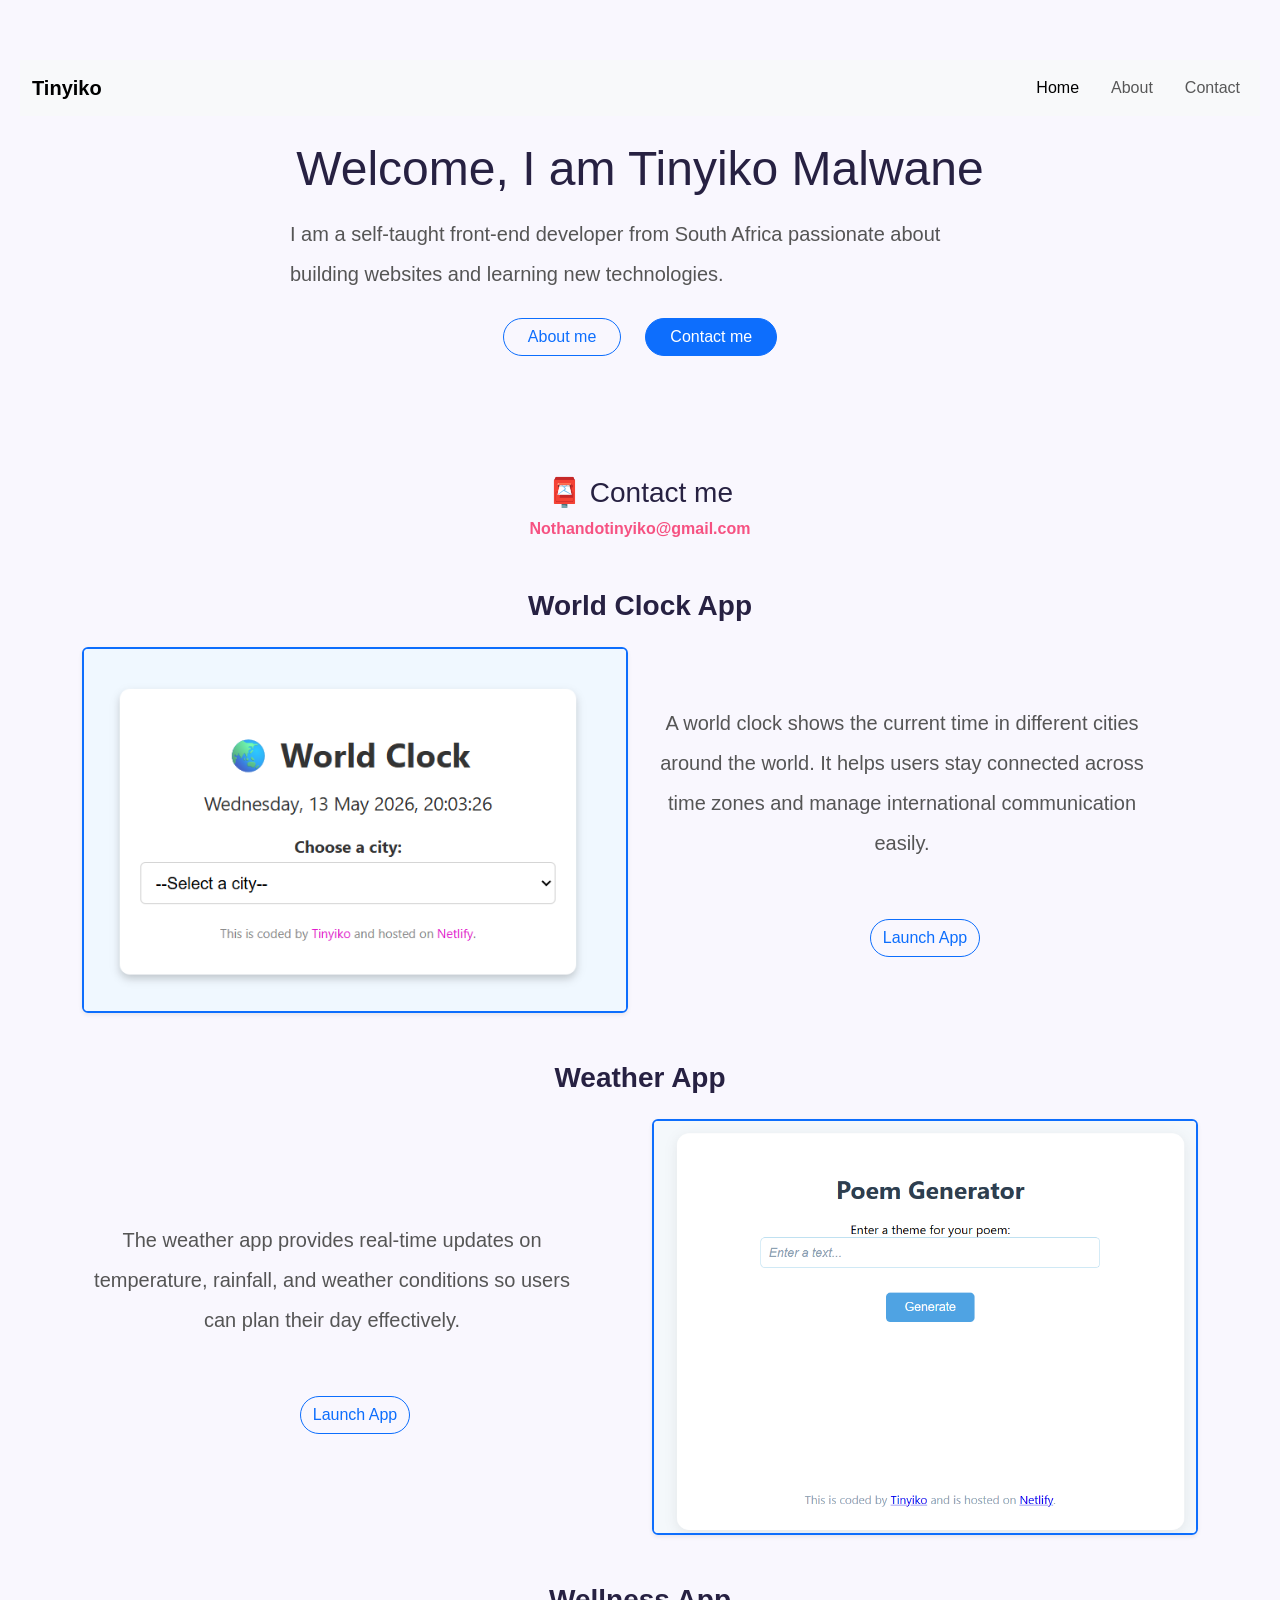
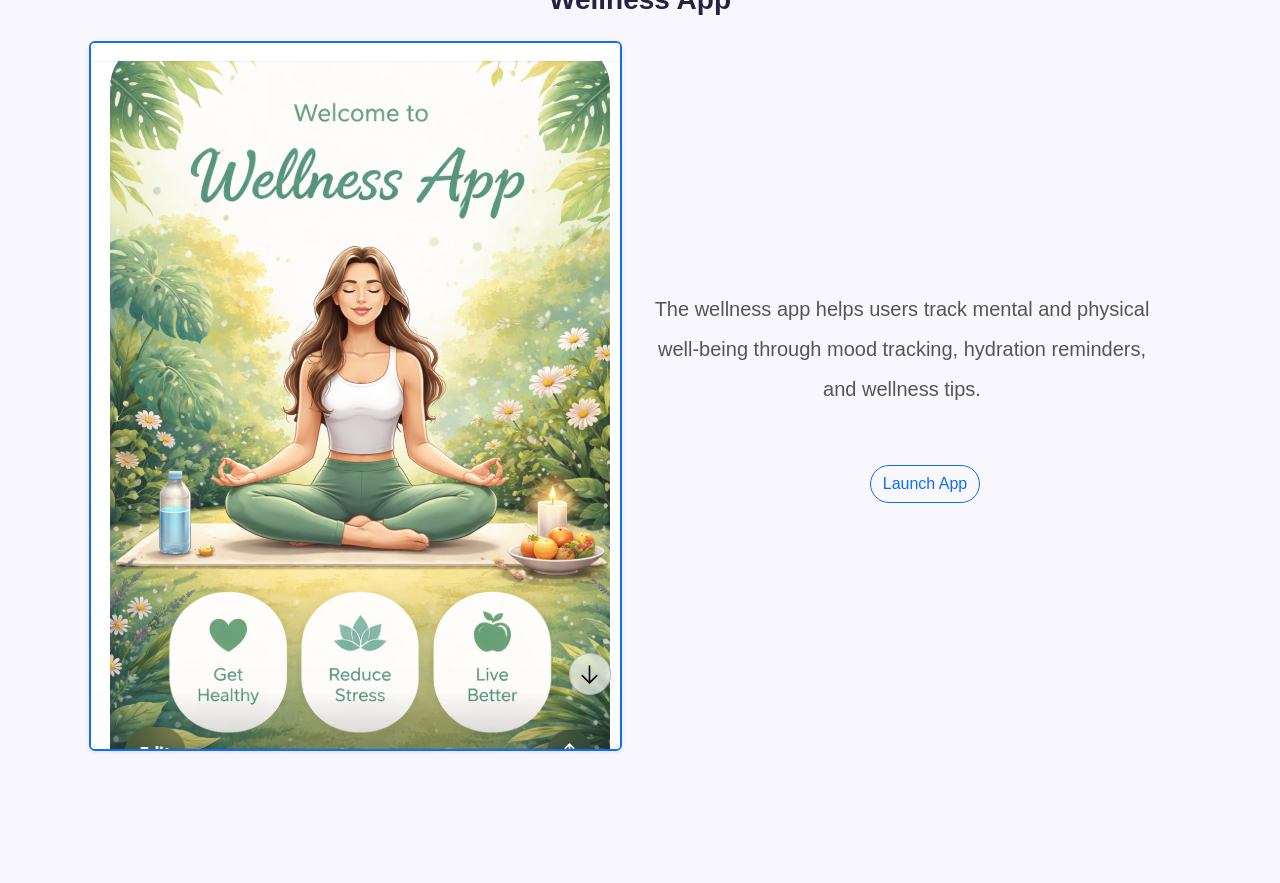
==== index.html @ ab1f2635 "Initial commit" ====
<!DOCTYPE html>
<html lang="en">
  <head>
    <link
      href="https://cdn.jsdelivr.net/npm/bootstrap@5.3.8/dist/css/bootstrap.min.css"
      rel="stylesheet"
      integrity="sha384-sRIl4kxILFvY47J16cr9ZwB07vP4J8+LH7qKQnuqkuIAvNWLzeN8tE5YBujZqJLB"
      crossorigin="anonymous"
    />

    <script
      src="https://cdn.jsdelivr.net/npm/bootstrap@5.3.8/dist/js/bootstrap.bundle.min.js"
      integrity="sha384-FKyoEForCGlyvwx9Hj09JcYn3nv7wiPVlz7YYwJrWVcXK/BmnVDxM+D2scQbITxI"
      crossorigin="anonymous"
    ></script>

    <meta charset="UTF-8" />
    <meta name="viewport" content="width=device-width, initial-scale=1.0" />
    <title>Homepage</title>

    <link rel="stylesheet" href="style.css" />
  </head>

  <body>
    <nav class="navbar navbar-expand-lg navbar-light bg-light">
      <div class="container-fluid">
        <a class="navbar-brand fw-bold" href="#"> Tinyiko </a>

        <button
          class="navbar-toggler"
          type="button"
          data-bs-toggle="collapse"
          data-bs-target="#navbarNav"
        >
          <span class="navbar-toggler-icon"></span>
        </button>

        <div class="collapse navbar-collapse" id="navbarNav">
          <ul class="navbar-nav ms-auto gap-3">
            <li class="nav-item">
              <a class="nav-link active" href="#">Home</a>
            </li>

            <li class="nav-item">
              <a class="nav-link" href="about.html">About</a>
            </li>

            <li class="nav-item">
              <a class="nav-link" href="#contact">Contact</a>
            </li>
          </ul>
        </div>
      </div>
    </nav>
    <div class="container py-4">
      <!-- HEADER -->
      <h1 class="mb-3">Welcome, I am Tinyiko Malwane</h1>

      <p
        class="lead lh-lg mb-4 text-center text-md-start mx-auto"
        style="max-width: 700px"
      >
        I am a self-taught front-end developer from South Africa passionate
        about building websites and learning new technologies.
      </p>

      <!-- NAVIGATION -->
      <div class="d-flex justify-content-center gap-4 mt-4 mb-5">
        <a href="about.html" class="btn btn-outline-primary rounded-pill px-4">
          About me
        </a>

        <a href="#contact" class="btn btn-primary rounded-pill px-4">
          Contact me
        </a>
      </div>

      <!-- CONTACT -->
      <div id="contact" class="text-center mb-5">
        <h2>📮 Contact me</h2>
        <a href="mailto:Nothandotinyiko@gmail.com" class="email-link">
          Nothandotinyiko@gmail.com
        </a>
      </div>

      <!-- WORLD CLOCK APP -->
      <div class="mb-5">
        <h2 class="mb-4 fw-semibold">World Clock App</h2>

        <div class="row align-items-center g-4">
          <div class="col-12 col-md-6">
            <img
              src="iamges/Screenshot1.png"
              class="img-fluid rounded border border-2 border-primary shadow-sm"
              alt="World clock app"
            />
          </div>

          <div class="col-12 col-md-6">
            <p class="lead lh-lg">
              A world clock shows the current time in different cities around
              the world. It helps users stay connected across time zones and
              manage international communication easily.
            </p>

            <a href="#" class="btn btn-outline-primary rounded-pill mt-3">
              Launch App
            </a>
          </div>
        </div>
      </div>

      <!-- WEATHER APP -->
      <div class="mb-5">
        <h2 class="mb-4 fw-semibold">Weather App</h2>

        <div class="row align-items-center g-4">
          <div class="col-12 col-md-6">
            <p class="lead lh-lg">
              The weather app provides real-time updates on temperature,
              rainfall, and weather conditions so users can plan their day
              effectively.
            </p>

            <a href="#" class="btn btn-outline-primary rounded-pill mt-3">
              Launch App
            </a>
          </div>

          <div class="col-12 col-md-6">
            <img
              src="iamges/Screenshot3.png"
              class="img-fluid rounded border border-2 border-primary shadow-sm"
              alt="Weather app"
            />
          </div>
        </div>
      </div>

      <!-- WELLNESS APP -->
      <div class="mb-5">
        <h2 class="mb-4 fw-semibold">Wellness App</h2>

        <div class="row align-items-center g-4">
          <div class="col-12 col-md-6">
            <img
              src="iamges/Screenshot4.png"
              class="img-fluid rounded border border-2 border-primary shadow-sm"
              alt="Wellness app"
            />
          </div>

          <div class="col-12 col-md-6">
            <p class="lead lh-lg">
              The wellness app helps users track mental and physical well-being
              through mood tracking, hydration reminders, and wellness tips.
            </p>

            <a href="#" class="btn btn-outline-primary rounded-pill mt-3">
              Launch App
            </a>
          </div>
        </div>
      </div>
    </div>
  </body>
</html>
---- style.css ----
:root {
  --primary-color: #272142;
  --secondary-color: #f65282;
  --background-color: #f9f7fe;
  --card-color: #ffffff;
}

/* PAGE */
body {
  font-family: Arial, sans-serif;
  background-color: var(--background-color);
  color: var(--primary-color);
  text-align: center;
  margin: 0;
  padding: 60px 20px;
}

/* HEADINGS */
h1 {
  font-size: 48px;
  margin-bottom: 20px;
}

h2 {
  font-size: 28px;
  margin-top: 40px;
}

h3 {
  font-size: 20px;
  font-weight: normal;
  color: #555;
  margin-bottom: 40px;
}

/* PARAGRAPHS (homepage) */
p {
  max-width: 500px;
  margin-bottom: 40px;
  line-height: 1.6;
  color: #555;
}

/* LINKS RESET */
a {
  text-decoration: none;
}

.navigation-links {
  display: flex;
  justify-content: center;
  gap: 20px;
  margin-bottom: 120px;
}

.about-link,
.contact-link {
  padding: 12px 20px;
  border-radius: 6px;
  transition: 0.3s ease;
}

.about-link {
  border: 1px solid var(--secondary-color);
  color: var(--secondary-color);
}

/* CONTACT BUTTON */
.contact-link {
  background-color: var(--secondary-color);
  color: white;
}

/* HOVER EFFECTS */
.about-link:hover {
  background-color: var(--secondary-color);
  color: white;
}

.contact-link:hover {
  opacity: 0.9;
}

/* CONTACT SECTION */
#contact {
  margin-top: 120px;
}

.email-link {
  color: var(--secondary-color);
  font-weight: bold;
}

.email-link:hover {
  text-decoration: underline;
}

/* ABOUT PAGE LAYOUT */
.about-paragraphs {
  display: flex;
  gap: 30px;
  max-width: 900px;
  margin: 0 auto;
}

.about-paragraphs p {
  flex: 1;
  background-color: var(--card-color);
  border: 2px solid #f65282;
  border-radius: 10px;
  padding: 20px;
  text-align: left;
  line-height: 1.6;
  box-shadow: 0 4px 10px rgba(0, 0, 0, 0.1);
}

@media (max-width: 768px) {
  .navigation-links {
    flex-direction: column;
  }

  .about-paragraphs {
    flex-direction: column;
  }
}

.btn {
  transition: all 0.3s ease;
}

.btn:hover {
  transform: translateY(-3px);
  box-shadow: 0 8px 20px rgba(0, 0, 0, 0.15);
}

.btn-outline-primary:hover {
  background-color: #0d6efd;
  color: white;
}
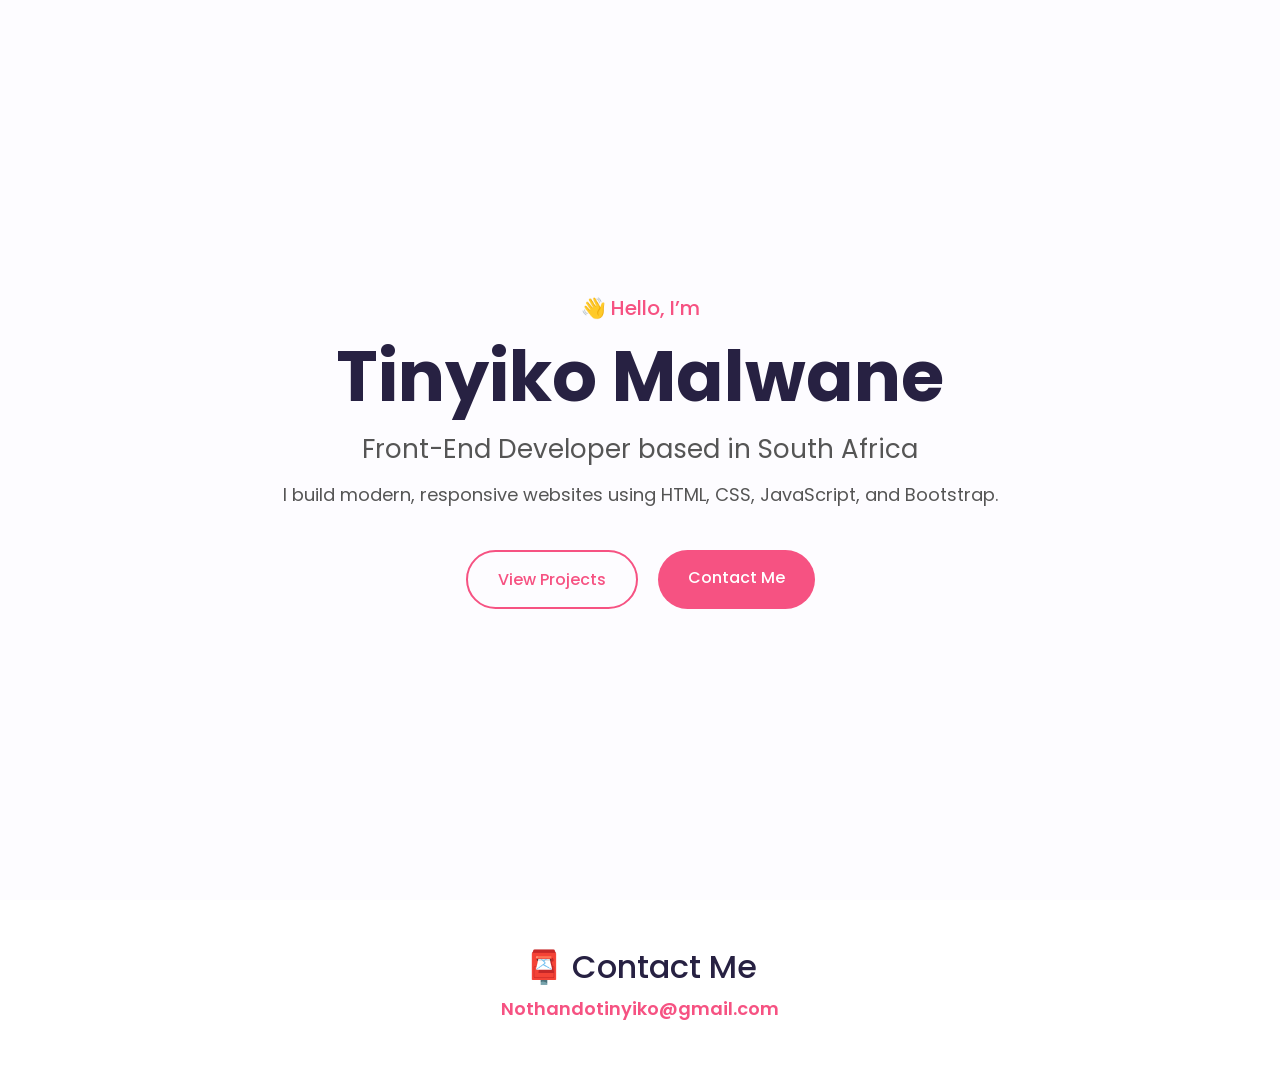
==== commit 8693dee7: "Upadte the about html,index and css. Added Lear more buttons instead of launch app" ====
--- a/index.html
+++ b/index.html
@@ -1,167 +1,55 @@
 <!DOCTYPE html>
 <html lang="en">
   <head>
+    <meta charset="UTF-8" />
+    <meta name="viewport" content="width=device-width, initial-scale=1.0" />
+
+    <title>Tinyiko Malwane | Front-End Developer</title>
+
     <link
       href="https://cdn.jsdelivr.net/npm/bootstrap@5.3.8/dist/css/bootstrap.min.css"
       rel="stylesheet"
-      integrity="sha384-sRIl4kxILFvY47J16cr9ZwB07vP4J8+LH7qKQnuqkuIAvNWLzeN8tE5YBujZqJLB"
-      crossorigin="anonymous"
     />
 
-    <script
-      src="https://cdn.jsdelivr.net/npm/bootstrap@5.3.8/dist/js/bootstrap.bundle.min.js"
-      integrity="sha384-FKyoEForCGlyvwx9Hj09JcYn3nv7wiPVlz7YYwJrWVcXK/BmnVDxM+D2scQbITxI"
-      crossorigin="anonymous"
-    ></script>
-
-    <meta charset="UTF-8" />
-    <meta name="viewport" content="width=device-width, initial-scale=1.0" />
-    <title>Homepage</title>
+    <link
+      href="https://fonts.googleapis.com/css2?family=Poppins:wght@300;400;500;600;700&display=swap"
+      rel="stylesheet"
+    />
 
     <link rel="stylesheet" href="style.css" />
   </head>
 
   <body>
-    <nav class="navbar navbar-expand-lg navbar-light bg-light">
-      <div class="container-fluid">
-        <a class="navbar-brand fw-bold" href="#"> Tinyiko </a>
+    <!-- HERO -->
+    <section class="hero">
+      <div class="hero-content text-center">
+        <p class="intro-text">👋 Hello, I’m</p>
 
-        <button
-          class="navbar-toggler"
-          type="button"
-          data-bs-toggle="collapse"
-          data-bs-target="#navbarNav"
-        >
-          <span class="navbar-toggler-icon"></span>
-        </button>
+        <h1>Tinyiko Malwane</h1>
 
-        <div class="collapse navbar-collapse" id="navbarNav">
-          <ul class="navbar-nav ms-auto gap-3">
-            <li class="nav-item">
-              <a class="nav-link active" href="#">Home</a>
-            </li>
+        <h2>Front-End Developer based in South Africa</h2>
 
-            <li class="nav-item">
-              <a class="nav-link" href="about.html">About</a>
-            </li>
+        <p class="hero-description">
+          I build modern, responsive websites using HTML, CSS, JavaScript, and
+          Bootstrap.
+        </p>
 
-            <li class="nav-item">
-              <a class="nav-link" href="#contact">Contact</a>
-            </li>
-          </ul>
+        <div class="hero-buttons">
+          <a href="about.html" class="about-link">View Projects</a>
+          <a href="#contact" class="contact-link">Contact Me</a>
         </div>
       </div>
-    </nav>
-    <div class="container py-4">
-      <!-- HEADER -->
-      <h1 class="mb-3">Welcome, I am Tinyiko Malwane</h1>
+    </section>
 
-      <p
-        class="lead lh-lg mb-4 text-center text-md-start mx-auto"
-        style="max-width: 700px"
-      >
-        I am a self-taught front-end developer from South Africa passionate
-        about building websites and learning new technologies.
-      </p>
+    <!-- CONTACT -->
+    <section id="contact" class="text-center py-5">
+      <div class="container">
+        <h2>📮 Contact Me</h2>
 
-      <!-- NAVIGATION -->
-      <div class="d-flex justify-content-center gap-4 mt-4 mb-5">
-        <a href="about.html" class="btn btn-outline-primary rounded-pill px-4">
-          About me
-        </a>
-
-        <a href="#contact" class="btn btn-primary rounded-pill px-4">
-          Contact me
-        </a>
-      </div>
-
-      <!-- CONTACT -->
-      <div id="contact" class="text-center mb-5">
-        <h2>📮 Contact me</h2>
         <a href="mailto:Nothandotinyiko@gmail.com" class="email-link">
           Nothandotinyiko@gmail.com
         </a>
       </div>
-
-      <!-- WORLD CLOCK APP -->
-      <div class="mb-5">
-        <h2 class="mb-4 fw-semibold">World Clock App</h2>
-
-        <div class="row align-items-center g-4">
-          <div class="col-12 col-md-6">
-            <img
-              src="iamges/Screenshot1.png"
-              class="img-fluid rounded border border-2 border-primary shadow-sm"
-              alt="World clock app"
-            />
-          </div>
-
-          <div class="col-12 col-md-6">
-            <p class="lead lh-lg">
-              A world clock shows the current time in different cities around
-              the world. It helps users stay connected across time zones and
-              manage international communication easily.
-            </p>
-
-            <a href="#" class="btn btn-outline-primary rounded-pill mt-3">
-              Launch App
-            </a>
-          </div>
-        </div>
-      </div>
-
-      <!-- WEATHER APP -->
-      <div class="mb-5">
-        <h2 class="mb-4 fw-semibold">Weather App</h2>
-
-        <div class="row align-items-center g-4">
-          <div class="col-12 col-md-6">
-            <p class="lead lh-lg">
-              The weather app provides real-time updates on temperature,
-              rainfall, and weather conditions so users can plan their day
-              effectively.
-            </p>
-
-            <a href="#" class="btn btn-outline-primary rounded-pill mt-3">
-              Launch App
-            </a>
-          </div>
-
-          <div class="col-12 col-md-6">
-            <img
-              src="iamges/Screenshot3.png"
-              class="img-fluid rounded border border-2 border-primary shadow-sm"
-              alt="Weather app"
-            />
-          </div>
-        </div>
-      </div>
-
-      <!-- WELLNESS APP -->
-      <div class="mb-5">
-        <h2 class="mb-4 fw-semibold">Wellness App</h2>
-
-        <div class="row align-items-center g-4">
-          <div class="col-12 col-md-6">
-            <img
-              src="iamges/Screenshot4.png"
-              class="img-fluid rounded border border-2 border-primary shadow-sm"
-              alt="Wellness app"
-            />
-          </div>
-
-          <div class="col-12 col-md-6">
-            <p class="lead lh-lg">
-              The wellness app helps users track mental and physical well-being
-              through mood tracking, hydration reminders, and wellness tips.
-            </p>
-
-            <a href="#" class="btn btn-outline-primary rounded-pill mt-3">
-              Launch App
-            </a>
-          </div>
-        </div>
-      </div>
-    </div>
+    </section>
   </body>
 </html>
--- a/style.css
+++ b/style.css
@@ -1,79 +1,98 @@
 :root {
   --primary-color: #272142;
   --secondary-color: #f65282;
-  --background-color: #f9f7fe;
-  --card-color: #ffffff;
+  --background-color: #fdfcff;
+  --text-color: #555;
 }
 
-/* PAGE */
+* {
+  margin: 0;
+  padding: 0;
+  box-sizing: border-box;
+}
+
 body {
-  font-family: Arial, sans-serif;
+  font-family: "Poppins", sans-serif;
   background-color: var(--background-color);
   color: var(--primary-color);
+  line-height: 1.7;
+}
+
+/* HERO */
+.hero {
+  min-height: 100vh;
+  display: flex;
+  align-items: center;
+  justify-content: center;
   text-align: center;
-  margin: 0;
   padding: 60px 20px;
 }
 
-/* HEADINGS */
-h1 {
-  font-size: 48px;
-  margin-bottom: 20px;
+.hero-content {
+  max-width: 800px;
+  width: 100%;
 }
 
-h2 {
-  font-size: 28px;
-  margin-top: 40px;
+/* INTRO TEXT (👋 KEPT) */
+.intro-text {
+  font-size: 20px;
+  color: var(--secondary-color);
+  font-weight: 500;
+  margin-bottom: 10px;
 }
 
-h3 {
-  font-size: 20px;
-  font-weight: normal;
-  color: #555;
+/* NAME */
+.hero h1 {
+  font-size: 70px;
+  font-weight: 700;
+}
+
+/* SUBTITLE */
+.hero h2 {
+  font-size: 26px;
+  font-weight: 400;
+  color: var(--text-color);
+  margin: 15px 0;
+}
+
+/* DESCRIPTION */
+.hero-description {
+  font-size: 18px;
+  color: var(--text-color);
   margin-bottom: 40px;
 }
 
-/* PARAGRAPHS (homepage) */
-p {
-  max-width: 500px;
-  margin-bottom: 40px;
-  line-height: 1.6;
-  color: #555;
-}
-
-/* LINKS RESET */
-a {
-  text-decoration: none;
-}
-
-.navigation-links {
+/* BUTTONS */
+.hero-buttons {
   display: flex;
   justify-content: center;
   gap: 20px;
-  margin-bottom: 120px;
+  flex-wrap: wrap;
 }
 
 .about-link,
 .contact-link {
-  padding: 12px 20px;
-  border-radius: 6px;
+  padding: 14px 30px;
+  border-radius: 50px;
+  text-decoration: none;
+  font-weight: 500;
   transition: 0.3s ease;
 }
 
+/* ABOUT */
 .about-link {
-  border: 1px solid var(--secondary-color);
+  border: 2px solid var(--secondary-color);
   color: var(--secondary-color);
 }
 
-/* CONTACT BUTTON */
-.contact-link {
-  background-color: var(--secondary-color);
+.about-link:hover {
+  background: var(--secondary-color);
   color: white;
 }
 
-/* HOVER EFFECTS */
-.about-link:hover {
-  background-color: var(--secondary-color);
+/* CONTACT */
+.contact-link {
+  background: var(--secondary-color);
   color: white;
 }
 
@@ -81,59 +100,43 @@
   opacity: 0.9;
 }
 
+/* PROJECT IMAGES */
+img {
+  transition: 0.3s ease;
+}
+
+img:hover {
+  transform: scale(1.03);
+}
+
 /* CONTACT SECTION */
 #contact {
-  margin-top: 120px;
+  background: white;
 }
 
 .email-link {
   color: var(--secondary-color);
-  font-weight: bold;
+  font-weight: 600;
+  font-size: 18px;
+  text-decoration: none;
 }
 
-.email-link:hover {
-  text-decoration: underline;
-}
-
-/* ABOUT PAGE LAYOUT */
-.about-paragraphs {
-  display: flex;
-  gap: 30px;
-  max-width: 900px;
-  margin: 0 auto;
-}
-
-.about-paragraphs p {
-  flex: 1;
-  background-color: var(--card-color);
-  border: 2px solid #f65282;
-  border-radius: 10px;
-  padding: 20px;
-  text-align: left;
-  line-height: 1.6;
-  box-shadow: 0 4px 10px rgba(0, 0, 0, 0.1);
-}
-
+/* RESPONSIVE */
 @media (max-width: 768px) {
-  .navigation-links {
-    flex-direction: column;
+  .hero h1 {
+    font-size: 42px;
   }
 
-  .about-paragraphs {
+  .hero h2 {
+    font-size: 18px;
+  }
+
+  .hero-description {
+    font-size: 16px;
+  }
+
+  .hero-buttons {
     flex-direction: column;
+    align-items: center;
   }
 }
-
-.btn {
-  transition: all 0.3s ease;
-}
-
-.btn:hover {
-  transform: translateY(-3px);
-  box-shadow: 0 8px 20px rgba(0, 0, 0, 0.15);
-}
-
-.btn-outline-primary:hover {
-  background-color: #0d6efd;
-  color: white;
-}
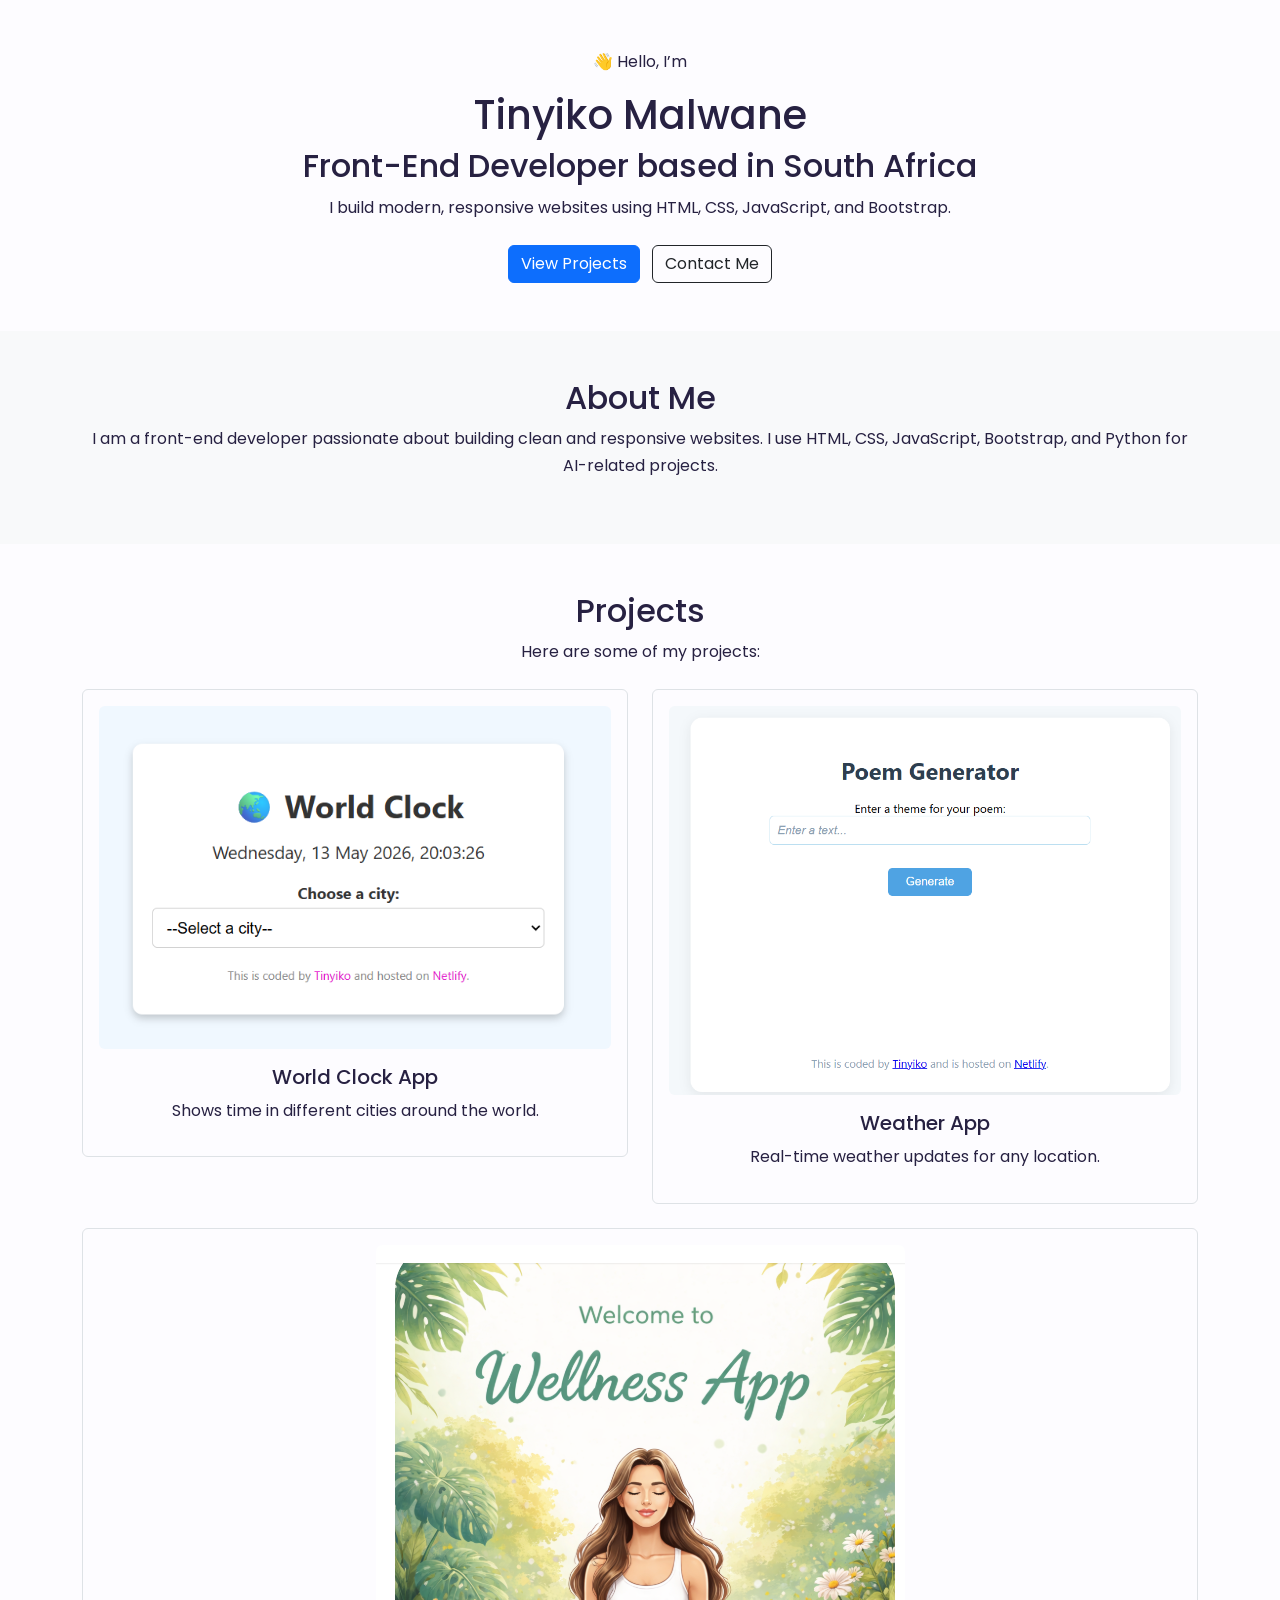
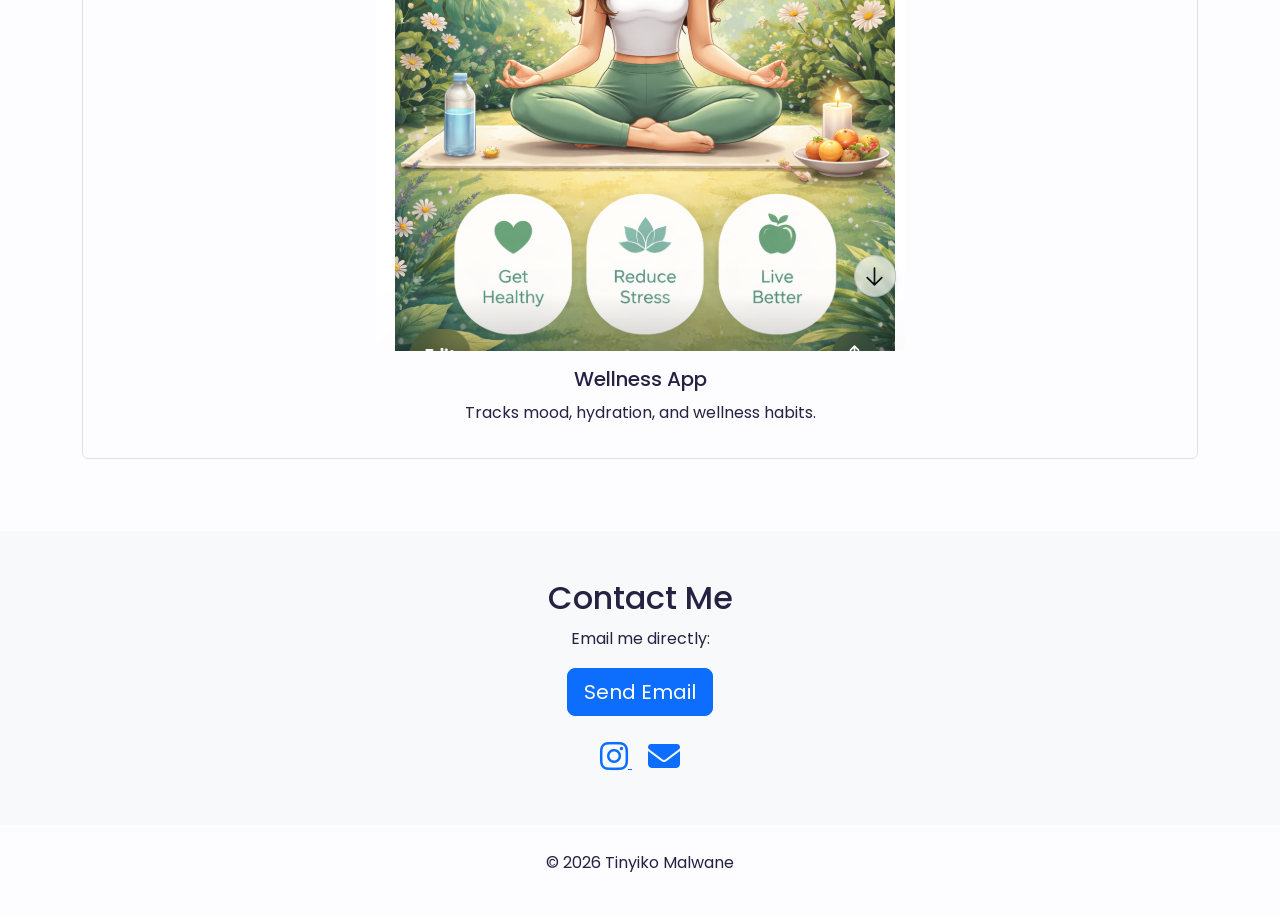
==== commit 28ed8dc6: "Removed about.html and contact html. Added a footer with icons at the bottom" ====
--- a/index.html
+++ b/index.html
@@ -6,50 +6,145 @@
 
     <title>Tinyiko Malwane | Front-End Developer</title>
 
+    <!-- Bootstrap -->
     <link
       href="https://cdn.jsdelivr.net/npm/bootstrap@5.3.8/dist/css/bootstrap.min.css"
       rel="stylesheet"
     />
 
+    <!-- Google Fonts -->
     <link
       href="https://fonts.googleapis.com/css2?family=Poppins:wght@300;400;500;600;700&display=swap"
       rel="stylesheet"
+    />
+
+    <!-- Font Awesome -->
+    <link
+      rel="stylesheet"
+      href="https://cdnjs.cloudflare.com/ajax/libs/font-awesome/6.5.2/css/all.min.css"
     />
 
     <link rel="stylesheet" href="style.css" />
   </head>
 
   <body>
-    <!-- HERO -->
-    <section class="hero">
-      <div class="hero-content text-center">
-        <p class="intro-text">👋 Hello, I’m</p>
+    <!-- HERO / HOME -->
+    <section id="home" class="text-center py-5">
+      <div class="container">
+        <p>👋 Hello, I’m</p>
 
         <h1>Tinyiko Malwane</h1>
 
         <h2>Front-End Developer based in South Africa</h2>
 
-        <p class="hero-description">
+        <p>
           I build modern, responsive websites using HTML, CSS, JavaScript, and
           Bootstrap.
         </p>
 
-        <div class="hero-buttons">
-          <a href="about.html" class="about-link">View Projects</a>
-          <a href="#contact" class="contact-link">Contact Me</a>
+        <div class="mt-4">
+          <a href="#projects" class="btn btn-primary me-2"> View Projects </a>
+
+          <a href="#contact" class="btn btn-outline-dark"> Contact Me </a>
+        </div>
+      </div>
+    </section>
+
+    <!-- ABOUT -->
+    <section id="about" class="text-center py-5 bg-light">
+      <div class="container">
+        <h2>About Me</h2>
+
+        <p>
+          I am a front-end developer passionate about building clean and
+          responsive websites. I use HTML, CSS, JavaScript, Bootstrap, and
+          Python for AI-related projects.
+        </p>
+      </div>
+    </section>
+
+    <!-- PROJECTS (WITH YOUR IMAGES ADDED) -->
+    <section id="projects" class="text-center py-5">
+      <div class="container">
+        <h2>Projects</h2>
+
+        <p>Here are some of my projects:</p>
+
+        <div class="row mt-4">
+          <!-- PROJECT 1 -->
+          <div class="col-md-6 mb-4">
+            <div class="p-3 border rounded">
+              <img
+                src="iamges/Screenshot1.png"
+                class="img-fluid rounded mb-3"
+                alt="Project 1"
+              />
+
+              <h5>World Clock App</h5>
+              <p>Shows time in different cities around the world.</p>
+            </div>
+          </div>
+
+          <!-- PROJECT 2 -->
+          <div class="col-md-6 mb-4">
+            <div class="p-3 border rounded">
+              <img
+                src="iamges/Screenshot3.png"
+                class="img-fluid rounded mb-3"
+                alt="Project 2"
+              />
+
+              <h5>Weather App</h5>
+              <p>Real-time weather updates for any location.</p>
+            </div>
+          </div>
+
+          <!-- PROJECT 3 -->
+          <div class="col-md-12 mb-4">
+            <div class="p-3 border rounded">
+              <img
+                src="iamges/Screenshot4.png"
+                class="img-fluid rounded mb-3"
+                alt="Project 3"
+              />
+
+              <h5>Wellness App</h5>
+              <p>Tracks mood, hydration, and wellness habits.</p>
+            </div>
+          </div>
         </div>
       </div>
     </section>
 
     <!-- CONTACT -->
-    <section id="contact" class="text-center py-5">
+    <section id="contact" class="text-center py-5 bg-light">
       <div class="container">
-        <h2>📮 Contact Me</h2>
+        <h2>Contact Me</h2>
 
-        <a href="mailto:Nothandotinyiko@gmail.com" class="email-link">
-          Nothandotinyiko@gmail.com
+        <p class="mb-3">Email me directly:</p>
+
+        <a
+          href="mailto:Nothandotinyiko@gmail.com"
+          class="btn btn-primary btn-lg"
+        >
+          Send Email
         </a>
+
+        <div class="mt-4">
+          <a href="https://www.instagram.com/" target="_blank" class="me-3">
+            <i class="fa-brands fa-instagram fa-2x"></i>
+          </a>
+
+          <a href="mailto:Nothandotinyiko@gmail.com">
+            <i class="fa-solid fa-envelope fa-2x"></i>
+          </a>
+        </div>
       </div>
     </section>
+
+    <!-- FOOTER -->
+    <footer class="text-center py-4">
+      <p>© 2026 Tinyiko Malwane</p>
+    </footer>
   </body>
 </html>
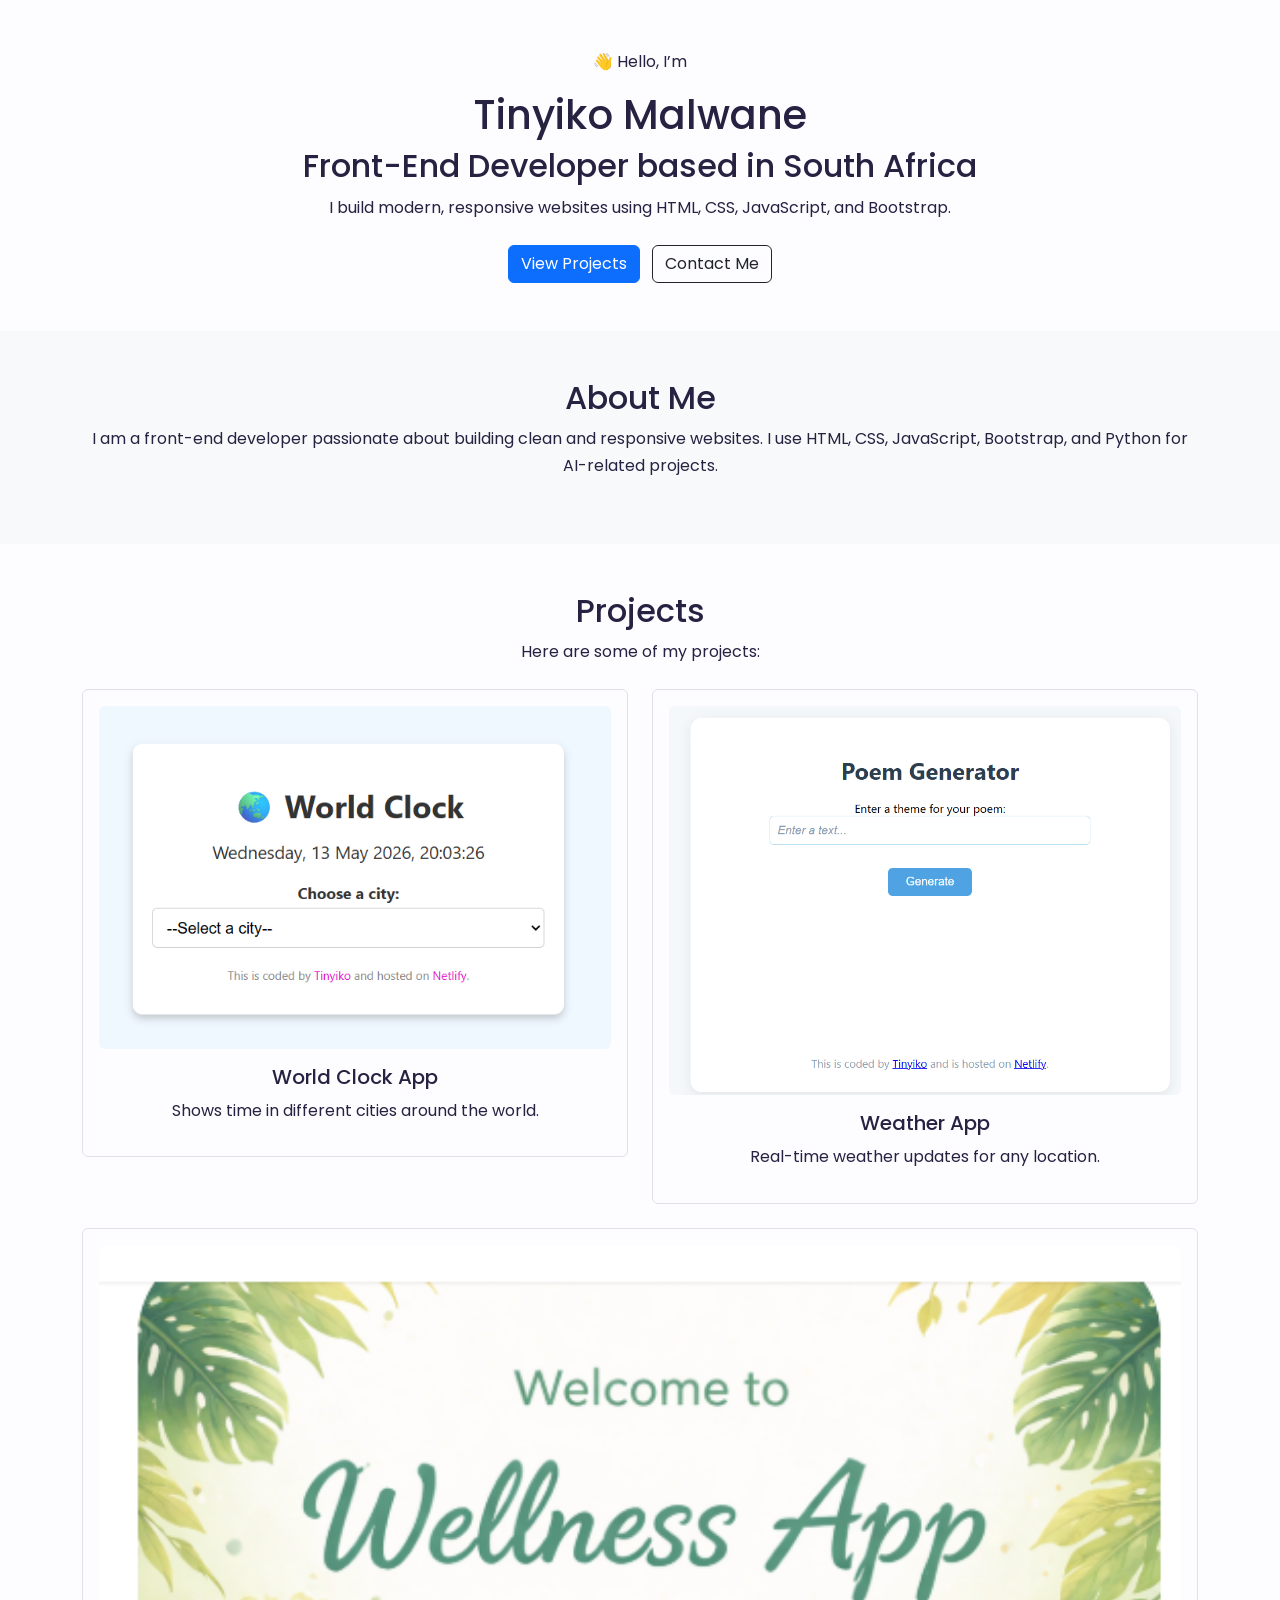
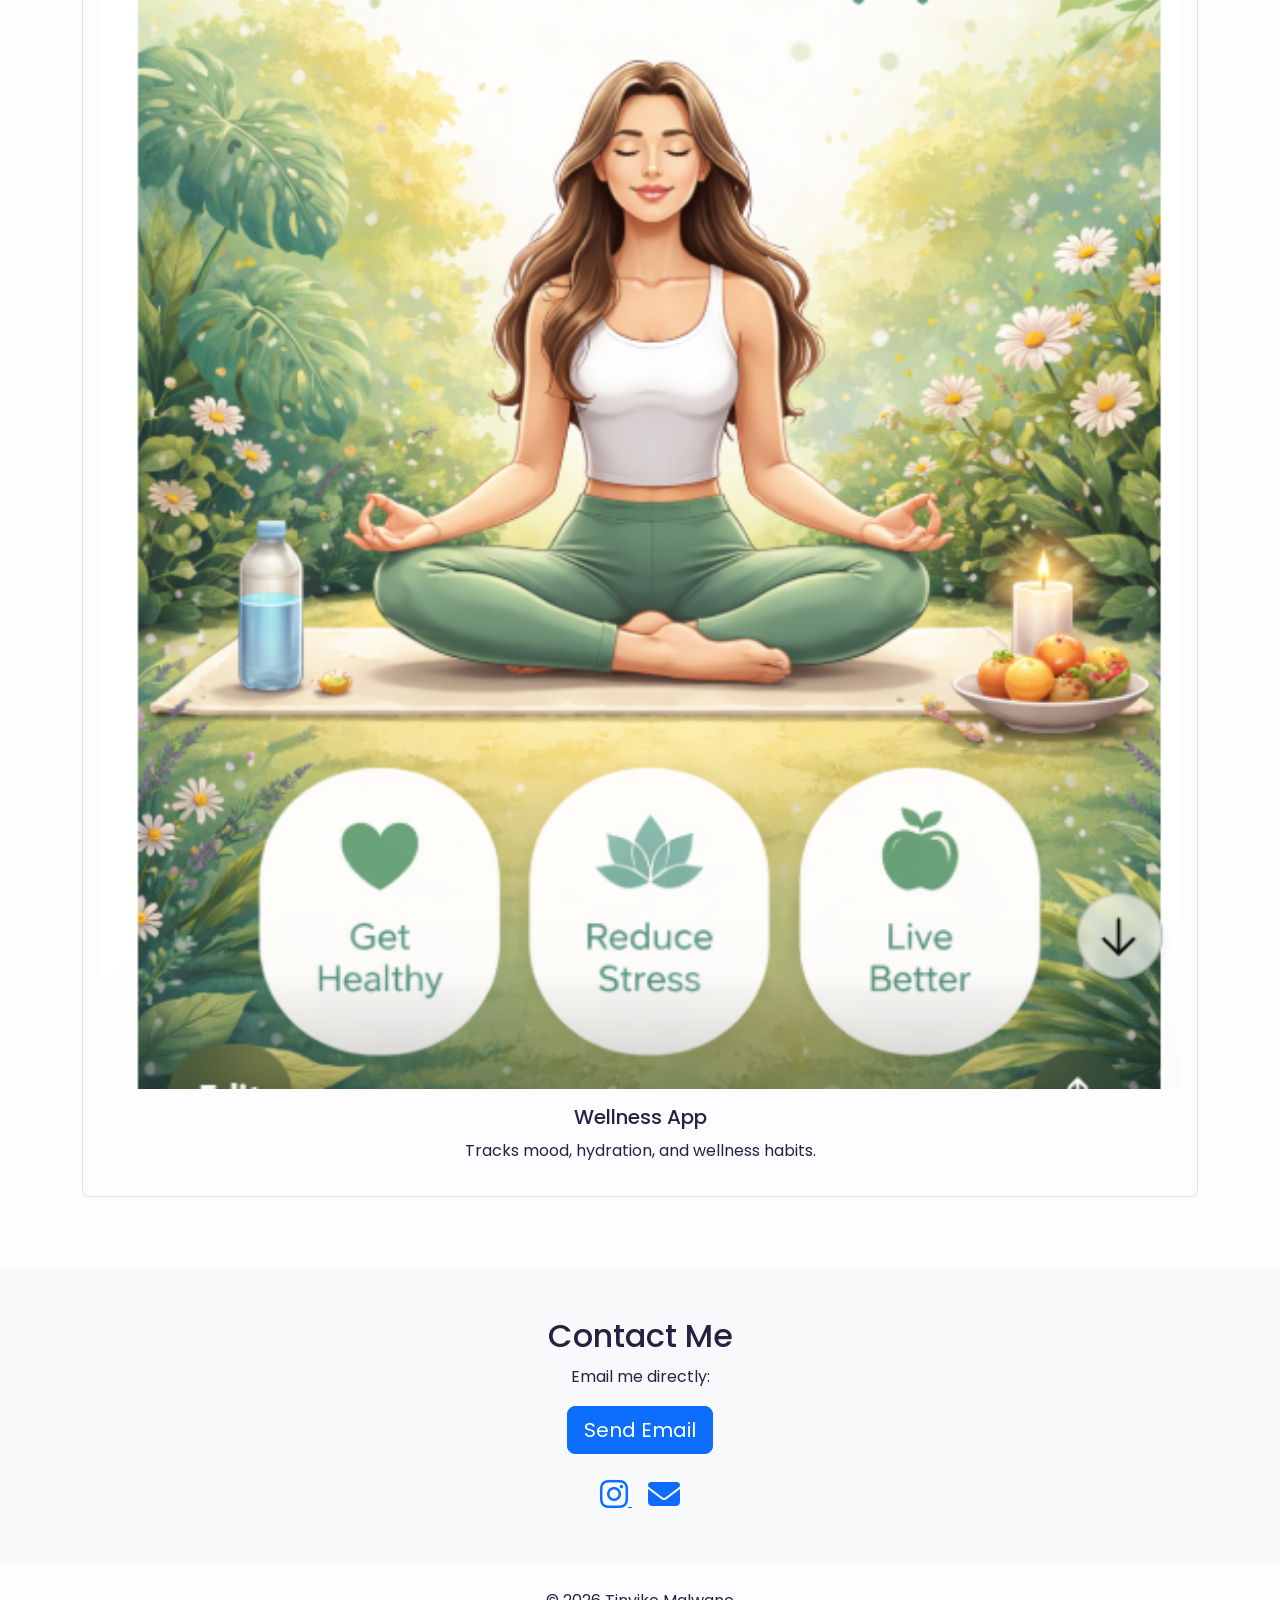
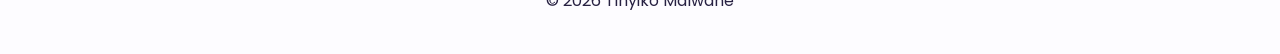
==== commit 1f115600: "Removed about.html and contact html. Added a footer with icons at the bottom" ====
--- a/index.html
+++ b/index.html
@@ -6,19 +6,16 @@
 
     <title>Tinyiko Malwane | Front-End Developer</title>
 
-    <!-- Bootstrap -->
     <link
       href="https://cdn.jsdelivr.net/npm/bootstrap@5.3.8/dist/css/bootstrap.min.css"
       rel="stylesheet"
     />
 
-    <!-- Google Fonts -->
     <link
       href="https://fonts.googleapis.com/css2?family=Poppins:wght@300;400;500;600;700&display=swap"
       rel="stylesheet"
     />
 
-    <!-- Font Awesome -->
     <link
       rel="stylesheet"
       href="https://cdnjs.cloudflare.com/ajax/libs/font-awesome/6.5.2/css/all.min.css"
@@ -28,7 +25,6 @@
   </head>
 
   <body>
-    <!-- HERO / HOME -->
     <section id="home" class="text-center py-5">
       <div class="container">
         <p>👋 Hello, I’m</p>
@@ -50,7 +46,6 @@
       </div>
     </section>
 
-    <!-- ABOUT -->
     <section id="about" class="text-center py-5 bg-light">
       <div class="container">
         <h2>About Me</h2>
@@ -63,7 +58,6 @@
       </div>
     </section>
 
-    <!-- PROJECTS (WITH YOUR IMAGES ADDED) -->
     <section id="projects" class="text-center py-5">
       <div class="container">
         <h2>Projects</h2>
@@ -71,7 +65,6 @@
         <p>Here are some of my projects:</p>
 
         <div class="row mt-4">
-          <!-- PROJECT 1 -->
           <div class="col-md-6 mb-4">
             <div class="p-3 border rounded">
               <img
@@ -85,7 +78,6 @@
             </div>
           </div>
 
-          <!-- PROJECT 2 -->
           <div class="col-md-6 mb-4">
             <div class="p-3 border rounded">
               <img
@@ -99,7 +91,6 @@
             </div>
           </div>
 
-          <!-- PROJECT 3 -->
           <div class="col-md-12 mb-4">
             <div class="p-3 border rounded">
               <img
@@ -116,7 +107,6 @@
       </div>
     </section>
 
-    <!-- CONTACT -->
     <section id="contact" class="text-center py-5 bg-light">
       <div class="container">
         <h2>Contact Me</h2>
@@ -142,7 +132,6 @@
       </div>
     </section>
 
-    <!-- FOOTER -->
     <footer class="text-center py-4">
       <p>© 2026 Tinyiko Malwane</p>
     </footer>
--- a/style.css
+++ b/style.css
@@ -11,6 +11,10 @@
   box-sizing: border-box;
 }
 
+html {
+  scroll-behavior: smooth;
+}
+
 body {
   font-family: "Poppins", sans-serif;
   background-color: var(--background-color);
@@ -18,9 +22,8 @@
   line-height: 1.7;
 }
 
-/* HERO */
 .hero {
-  min-height: 100vh;
+  min-height: 90vh;
   display: flex;
   align-items: center;
   justify-content: center;
@@ -33,7 +36,6 @@
   width: 100%;
 }
 
-/* INTRO TEXT (👋 KEPT) */
 .intro-text {
   font-size: 20px;
   color: var(--secondary-color);
@@ -41,13 +43,11 @@
   margin-bottom: 10px;
 }
 
-/* NAME */
 .hero h1 {
   font-size: 70px;
   font-weight: 700;
 }
 
-/* SUBTITLE */
 .hero h2 {
   font-size: 26px;
   font-weight: 400;
@@ -55,19 +55,21 @@
   margin: 15px 0;
 }
 
-/* DESCRIPTION */
 .hero-description {
   font-size: 18px;
   color: var(--text-color);
   margin-bottom: 40px;
 }
 
-/* BUTTONS */
 .hero-buttons {
   display: flex;
   justify-content: center;
   gap: 20px;
   flex-wrap: wrap;
+}
+
+.hero-buttons a {
+  display: inline-block;
 }
 
 .about-link,
@@ -79,7 +81,6 @@
   transition: 0.3s ease;
 }
 
-/* ABOUT */
 .about-link {
   border: 2px solid var(--secondary-color);
   color: var(--secondary-color);
@@ -90,7 +91,6 @@
   color: white;
 }
 
-/* CONTACT */
 .contact-link {
   background: var(--secondary-color);
   color: white;
@@ -100,12 +100,12 @@
   opacity: 0.9;
 }
 
-/* PROJECT IMAGES */
-img {
+#projects img {
   transition: 0.3s ease;
+  width: 100%;
 }
 
-img:hover {
+#projects img:hover {
   transform: scale(1.03);
 }
 
@@ -121,7 +121,10 @@
   text-decoration: none;
 }
 
-/* RESPONSIVE */
+.email-link:hover {
+  text-decoration: underline;
+}
+
 @media (max-width: 768px) {
   .hero h1 {
     font-size: 42px;
